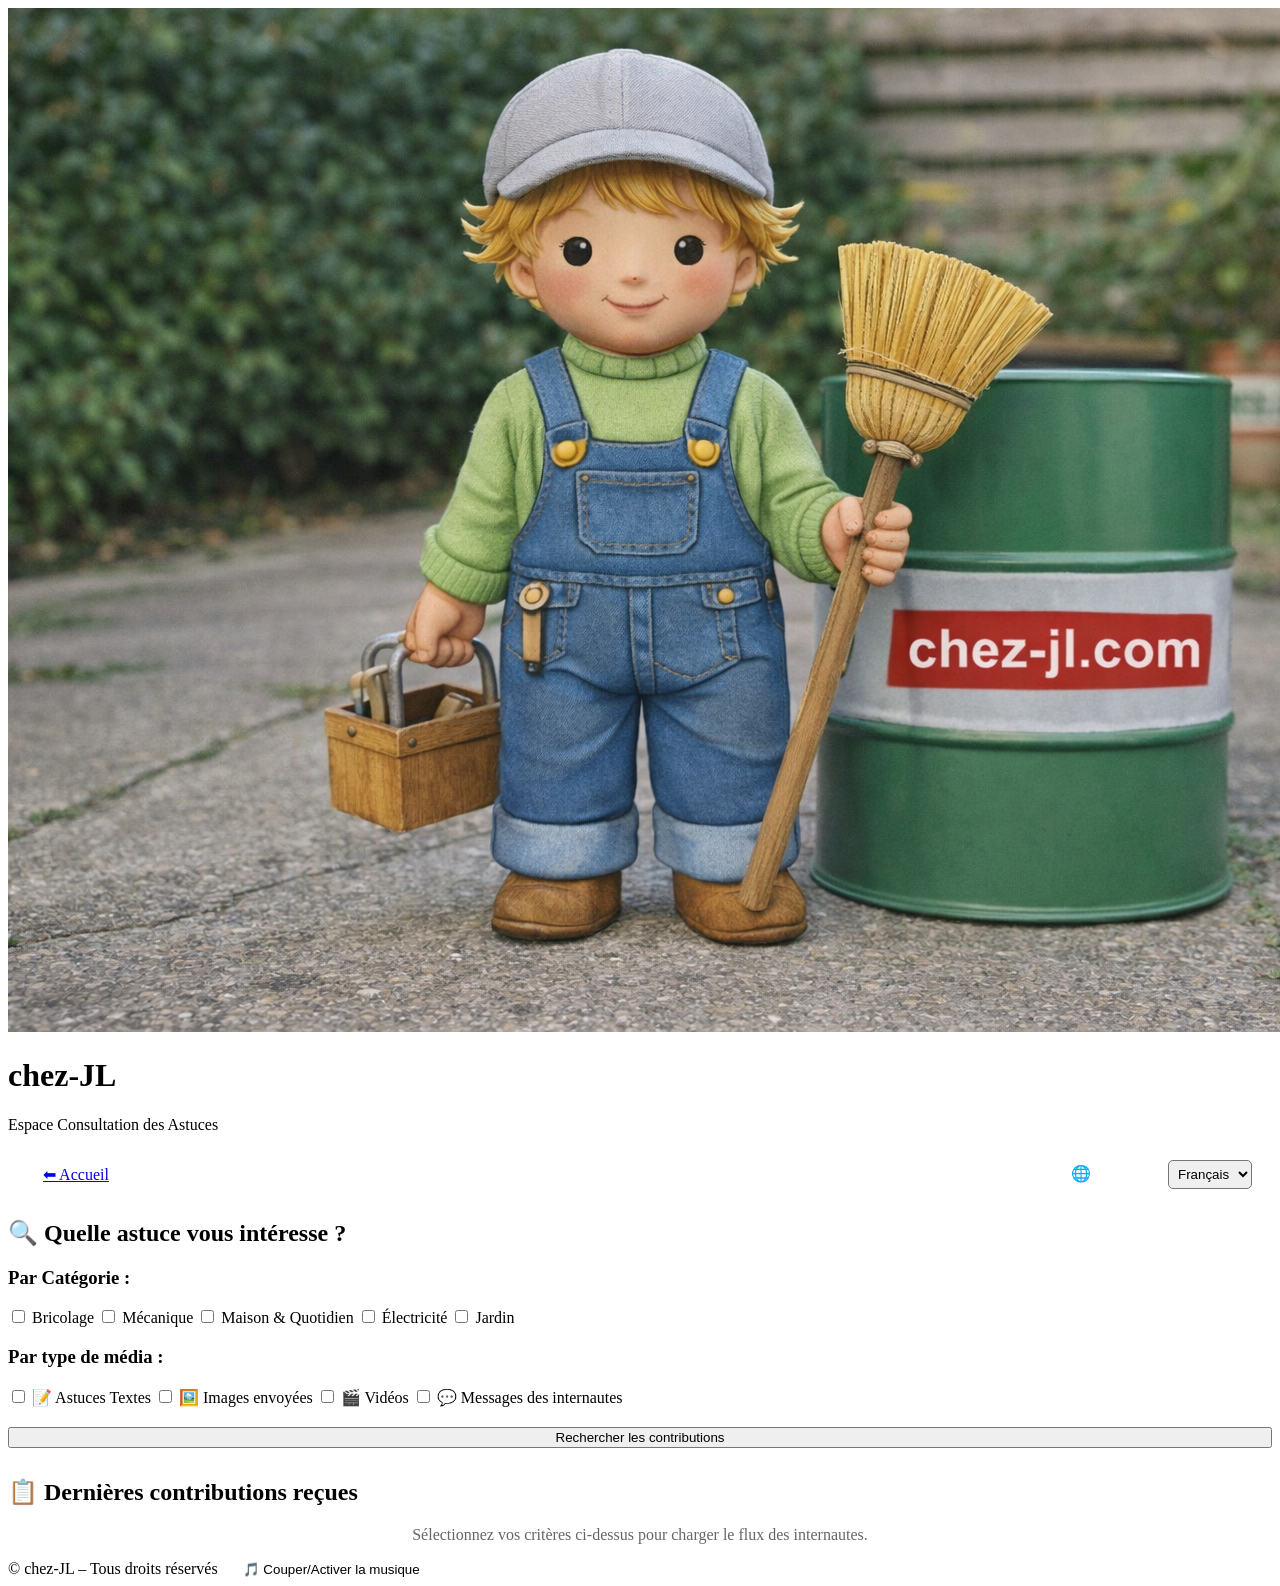
==== accès aux astuces.html @ 356f456d "Create accès aux astuces.html" ====
<!DOCTYPE html>
<html lang="fr">
<head>
  <meta charset="UTF-8">
  <title>Accès aux Astuces – chez-JL</title>
  <meta name="viewport" content="width=device-width, initial-scale=1.0">
  <link rel="stylesheet" href="style.css">
</head>
<body class="page-acces-astuces">

  <!-- Musique d'ambiance IA douce (Oiseaux & Nature) -->
  <audio autoplay loop id="audio-ambiance">
    <source src="https://mixkit.co" type="audio/wav">
    Votre navigateur ne supporte pas l'élément audio.
  </audio>

  <header class="header-accueil">
    <div class="bandeau-titre">
      <img src="images/figurine-mascotte.png" alt="Mascotte chez-JL" class="figurine">
      <div class="header-texte">
        <h1>chez-JL</h1>
        <p>Espace Consultation des Astuces</p>
      </div>
    </div>

    <!-- Sélecteur de Langue & Retour -->
    <div class="bandeau-menu" style="display: flex; justify-content: space-between; align-items: center; padding: 10px 20px;">
      <a href="index.html" class="btn" style="min-width: auto; padding: 5px 15px;">⬅ Accueil</a>
      
      <div class="selecteur-langue">
        <label for="langue" style="color: white; font-weight: bold; margin-right: 8px;">🌐 Langue :</label>
        <select id="langue" onchange="changerLangue(this.value)" style="padding: 5px; border-radius: 5px;">
          <option value="fr">Français</option>
          <option value="en">English</option>
          <option value="es">Español</option>
          <option value="de">Deutsch</option>
        </select>
      </div>
    </div>
  </header>

  <main>
    <!-- Nomenclature / Filtres de recherche -->
    <section class="section-filtres">
      <h2>🔍 Quelle astuce vous intéresse ?</h2>
      <form id="form-filtres">
        
        <!-- Catégories d'astuces -->
        <h3>Par Catégorie :</h3>
        <div class="group-filtres">
          <label><input type="checkbox" name="categorie" value="bricolage"> Bricolage</label>
          <label><input type="checkbox" name="categorie" value="mecanique"> Mécanique</label>
          <label><input type="checkbox" name="categorie" value="maison"> Maison & Quotidien</label>
          <label><input type="checkbox" name="categorie" value="electricite"> Électricité</label>
          <label><input type="checkbox" name="categorie" value="jardinage"> Jardin</label>
        </div>

        <!-- Types de contenus demandés -->
        <h3>Par type de média :</h3>
        <div class="group-filtres">
          <label><input type="checkbox" name="media" value="texte"> 📝 Astuces Textes</label>
          <label><input type="checkbox" name="media" value="image"> 🖼️ Images envoyées</label>
          <label><input type="checkbox" name="media" value="video"> 🎬 Vidéos</label>
          <label><input type="checkbox" name="media" value="message"> 💬 Messages des internautes</label>
        </div>

        <button type="button" class="btn" onclick="filtrerAstuces()" style="margin-top: 20px; width: 100%;">Rechercher les contributions</button>
      </form>
    </section>

    <!-- Zone d'affichage des résultats simulés -->
    <section class="zone-resultats" style="margin-top: 30px;">
      <h2>📋 Dernières contributions reçues</h2>
      <div id="liste-astuces-flux">
        <p style="text-align: center; color: #666;">Sélectionnez vos critères ci-dessus pour charger le flux des internautes.</p>
      </div>
    </section>
  </main>

  <footer>
    © chez-JL – Tous droits réservés
    <button onclick="toggleAudio()" style="background: none; border: none; cursor: pointer; margin-left: 15px;">🎵 Couper/Activer la musique</button>
  </footer>

  <script>
    // Script simple pour couper la musique
    function toggleAudio() {
      var audio = document.getElementById('audio-ambiance');
      if (audio.paused) { audio.play(); } else { audio.pause(); }
    }
    
    // Changement de langue fictif pour la structure
    function changerLangue(lang) {
      alert("Changement de langue vers : " + lang.toUpperCase());
    }

    // Gestion de la nomenclature
    function filtrerAstuces() {
      var conteneur = document.getElementById('liste-astuces-flux');
      conteneur.innerHTML = `
        <div style="background: #f9f9f9; padding: 15px; border-left: 5px solid #6f6f6f; margin-bottom: 15px; border-radius: 4px;">
          <strong>Jean-Pierre (Mécanique - Vidéo) :</strong> "Vidange facile sur tondeuse sans pompe." <br>
          <a href="#" style="color: blue; text-decoration: underline;">Voir la vidéo YouTube</a>
        </div>
        <div style="background: #f9f9f9; padding: 15px; border-left: 5px solid #c9a36a; margin-bottom: 15px; border-radius: 4px;">
          <strong>Marie83 (Bricolage - Image) :</strong> "Restauration d'une table basse en palette." <br>
          <a href="#" style="color: blue; text-decoration: underline;">Voir l'image jointe</a>
        </div>
      `;
    }
  </script>
</body>
</html>
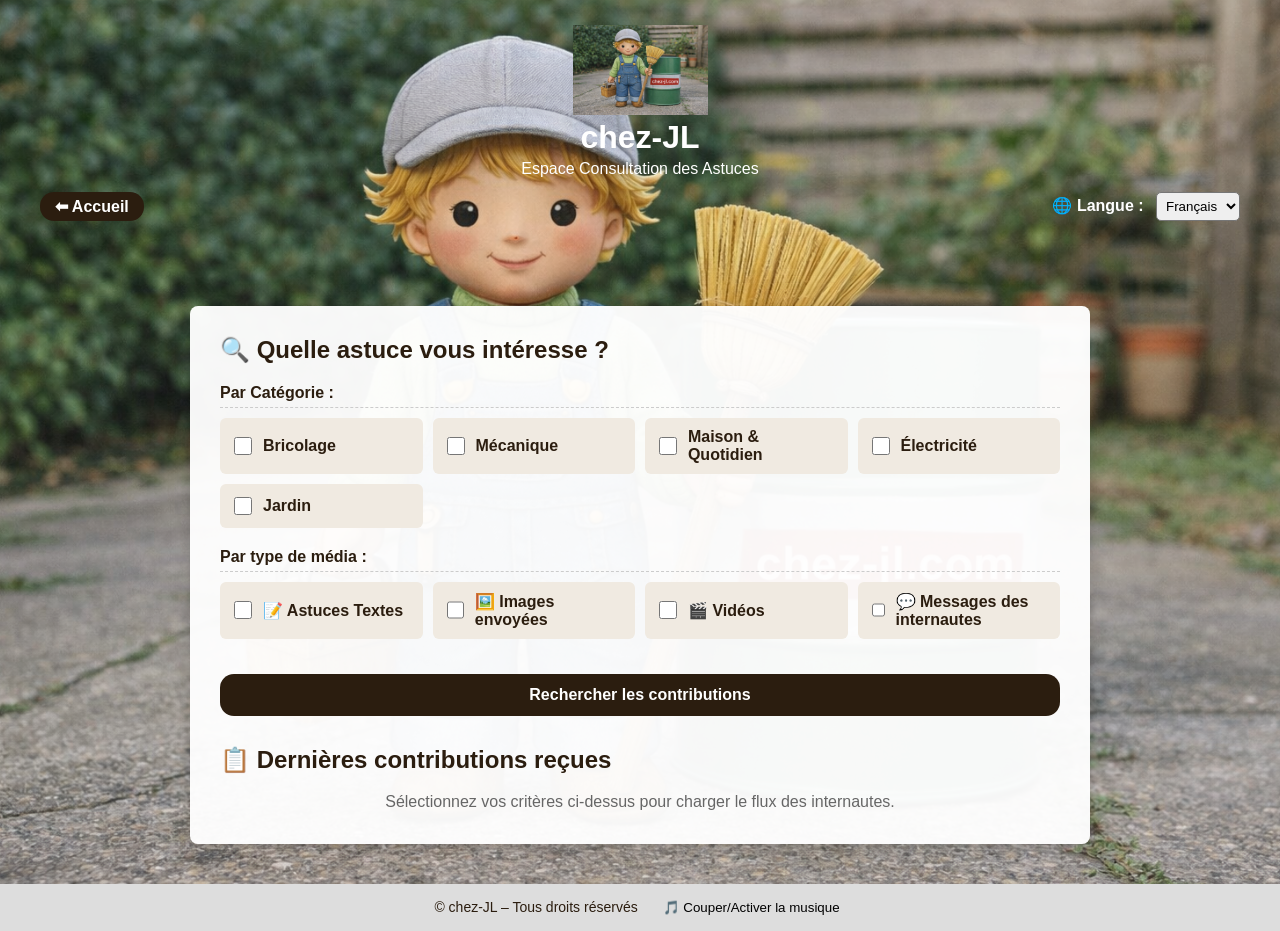
==== commit 4513601e: "Update accès aux astuces.html" ====
--- a/accès aux astuces.html
+++ b/accès aux astuces.html
@@ -8,9 +8,9 @@
 </head>
 <body class="page-acces-astuces">
 
-  <!-- Musique d'ambiance IA douce (Oiseaux & Nature) -->
-  <audio autoplay loop id="audio-ambiance">
-    <source src="https://mixkit.co" type="audio/wav">
+  <!-- Musique d'ambiance de secours (libre de droits) -->
+  <audio loop id="audio-ambiance">
+    <source src="https://soundhelix.com" type="audio/mp3">
     Votre navigateur ne supporte pas l'élément audio.
   </audio>
 
@@ -84,10 +84,19 @@
 
   <script>
     // Script simple pour couper la musique
-    function toggleAudio() {
+        function toggleAudio() {
       var audio = document.getElementById('audio-ambiance');
-      if (audio.paused) { audio.play(); } else { audio.pause(); }
+      var bouton = event.target; // Cible le bouton cliqué
+      
+      if (audio.paused) { 
+        audio.play(); 
+        bouton.textContent = "🎵 Couper la musique";
+      } else { 
+        audio.pause(); 
+        bouton.textContent = "🎵 Activer la musique";
+      }
     }
+
     
     // Changement de langue fictif pour la structure
     function changerLangue(lang) {
--- a/style.css
+++ b/style.css
@@ -0,0 +1,301 @@
+/* =========================
+   BASE GÉNÉRALE
+========================= */
+
+* {
+  box-sizing: border-box;
+}
+
+body {
+  margin: 0;
+  font-family: Arial, sans-serif;
+  background: #f5efe6;
+  color: #2b1d0f;
+}
+
+h1, h2, h3 {
+  margin: 0 0 15px 0;
+}
+
+p {
+  line-height: 1.6;
+  margin: 0;
+}
+
+a {
+  color: inherit;
+  text-decoration: none;
+}
+
+/* =========================
+   HEADER / BANDEAU SUPÉRIEUR
+========================= */
+
+header {
+  padding: 25px 20px 35px;
+  text-align: center;
+  position: relative;
+}
+
+/* Conteneur figurine + texte */
+.header-centre {
+  display: flex;
+  align-items: center;              /* centrage vertical parfait */
+  justify-content: center;
+  gap: 20px;
+  max-width: 1000px;
+  margin: 0 auto;
+}
+
+/* Texte dans le bandeau */
+.header-texte h1,
+.header-texte p {
+  margin: 0;
+  color: white;
+}
+
+/* =========================
+   FIGURINE
+========================= */
+
+.figurine {
+  height: 90px;                     /* taille moyenne */
+  width: auto;
+  max-height: 60%;
+  pointer-events: none;
+}
+
+/* Responsive figurine */
+@media (max-width: 700px) {
+  .figurine {
+    height: 70px;
+  }
+}
+
+/* =========================
+   BOUTON ACCUEIL / RETOUR
+========================= */
+
+.btn-retour {
+  display: inline-block;
+  background: rgba(255,255,255,0.65);
+  padding: 10px 22px;
+  border-radius: 14px;
+  font-weight: 900;                 /* flèche forte */
+  font-size: 15px;
+  color: #2b1d0f;
+  margin-bottom: 18px;
+}
+
+/* =========================
+   COULEURS DES BANDEAUX
+========================= */
+
+.page-accueil header {
+  background: #7fcfc7;              /* vert pastel */
+}
+
+.page-bricolage header {
+  background: #c9a36a;
+}
+
+.page-maison header {
+  background: #9ec9a3;
+}
+
+.page-electricite header {
+  background: #c45a4a;
+}
+
+.page-creation header {
+  background: #b6a4d8;
+}
+
+.page-objets-anciens header {
+  background: #7fb3d5;
+}
+
+.page-mecanique header {
+  background: #6f6f6f;
+}
+
+/* 🟢 MODIFICATION : COULEUR POUR LA NOUVELLE PAGE MÉCANO */
+.page-mecano header {
+  background: #555555;
+}
+
+.page-jardinage header {
+  background: #8fbf8f;
+}
+
+.page-couture header {
+  background: #c8a2c8;
+}
+
+/* =========================
+   MENU ACCUEIL (INDEX)
+========================= */
+
+.menu-principal {
+  margin-top: 20px;
+}
+
+.menu-deux-lignes {
+  display: flex;
+  flex-wrap: wrap;
+  justify-content: center;
+  gap: 12px;
+}
+
+/* Boutons accueil type "bulle" */
+.menu-deux-lignes a {
+  background: rgba(255,255,255,0.25);
+  padding: 10px 18px;
+  border-radius: 20px;
+  font-weight: bold;
+  color: white;
+  min-width: 180px;
+  text-align: center;
+}
+
+/* 🟢 MODIFICATION : DESIGN COMPATIBLE GLOBAL POUR LE BOUTON MÉCANO SUR L'ACCUEIL */
+.menu-deux-lignes a.btn-mecano-special {
+  background: #2b1d0f;
+  color: #ffffff;
+  border-radius: 20px;
+}
+
+/* =========================
+   CONTENU PRINCIPAL
+========================= */
+
+main {
+  max-width: 900px;
+  margin: auto;
+  background: white;
+  padding: 30px;
+}
+
+/* Séparateur */
+.separation {
+  border: none;
+  border-top: 1px solid #ddd;
+  margin: 25px 0;
+}
+
+/* =========================
+   BOUTONS GÉNÉRAUX
+========================= */
+
+.btn {
+  display: inline-block;
+  background: #2b1d0f;
+  color: #ffffff;
+  padding: 12px 22px;
+  border-radius: 14px;
+  font-size: 16px;
+  font-weight: bold;
+  cursor: pointer;
+  border: none;
+}
+
+.btn:hover {
+  opacity: 0.9;
+}
+
+/* =========================
+   FORMULAIRES
+========================= */
+
+textarea,
+input[type="text"],
+input[type="email"],
+input[type="url"] {
+  width: 100%;
+  padding: 10px;
+  margin: 8px 0 20px 0;
+  border: 1px solid #ccc;
+  border-radius: 6px;
+}
+
+.themes {
+  margin-bottom: 35px;              /* espace avant "Vidéo" */
+}
+
+.themes label {
+  display: inline-block;
+  margin-right: 14px;
+}
+
+/* Bouton envoyer = même style que retour */
+.form-actions .btn {
+  background: rgba(255,255,255,0.65);
+  color: #2b1d0f;
+  font-weight: 900;
+}
+
+/* =========================
+   FOOTER
+========================= */
+
+footer {
+  background: #ddd;
+  text-align: center;
+  padding: 15px;
+  font-size: 14px;
+}
+/* ===================================================
+   CONFIGURATION DE LA PAGE D'ACCÈS AUX ASTUCES 
+=================================================== */
+
+body.page-acces-astuces {
+  /* Application de l'image de fond mascotte sur toute la page */
+  background: url("images/figurine-mascotte.png") no-repeat center center fixed;
+  background-size: cover;
+}
+
+body.page-acces-astuces main {
+  max-width: 900px;
+  margin: 40px auto;
+  background: rgba(255, 255, 255, 0.96); /* Fond blanc opaque pour garder le texte lisible */
+  padding: 30px;
+  border-radius: 8px;
+  box-shadow: 0 4px 15px rgba(0, 0, 0, 0.2);
+}
+
+.section-filtres h3 {
+  margin: 20px 0 10px 0;
+  font-size: 16px;
+  color: #2b1d0f;
+  border-bottom: 1px dashed #ccc;
+  padding-bottom: 5px;
+}
+
+.group-filtres {
+  display: grid;
+  grid-template-columns: repeat(auto-fill, minmax(200px, 1fr));
+  gap: 10px;
+  margin-bottom: 15px;
+}
+
+.group-filtres label {
+  background: #f0eae1;
+  padding: 10px;
+  border-radius: 6px;
+  cursor: pointer;
+  display: flex;
+  align-items: center;
+  gap: 8px;
+  font-weight: bold;
+  transition: background 0.2s;
+}
+
+.group-filtres label:hover {
+  background: #e2d7c7;
+}
+
+.group-filtres input[type="checkbox"] {
+  width: 18px;
+  height: 18px;
+  cursor: pointer;
+}
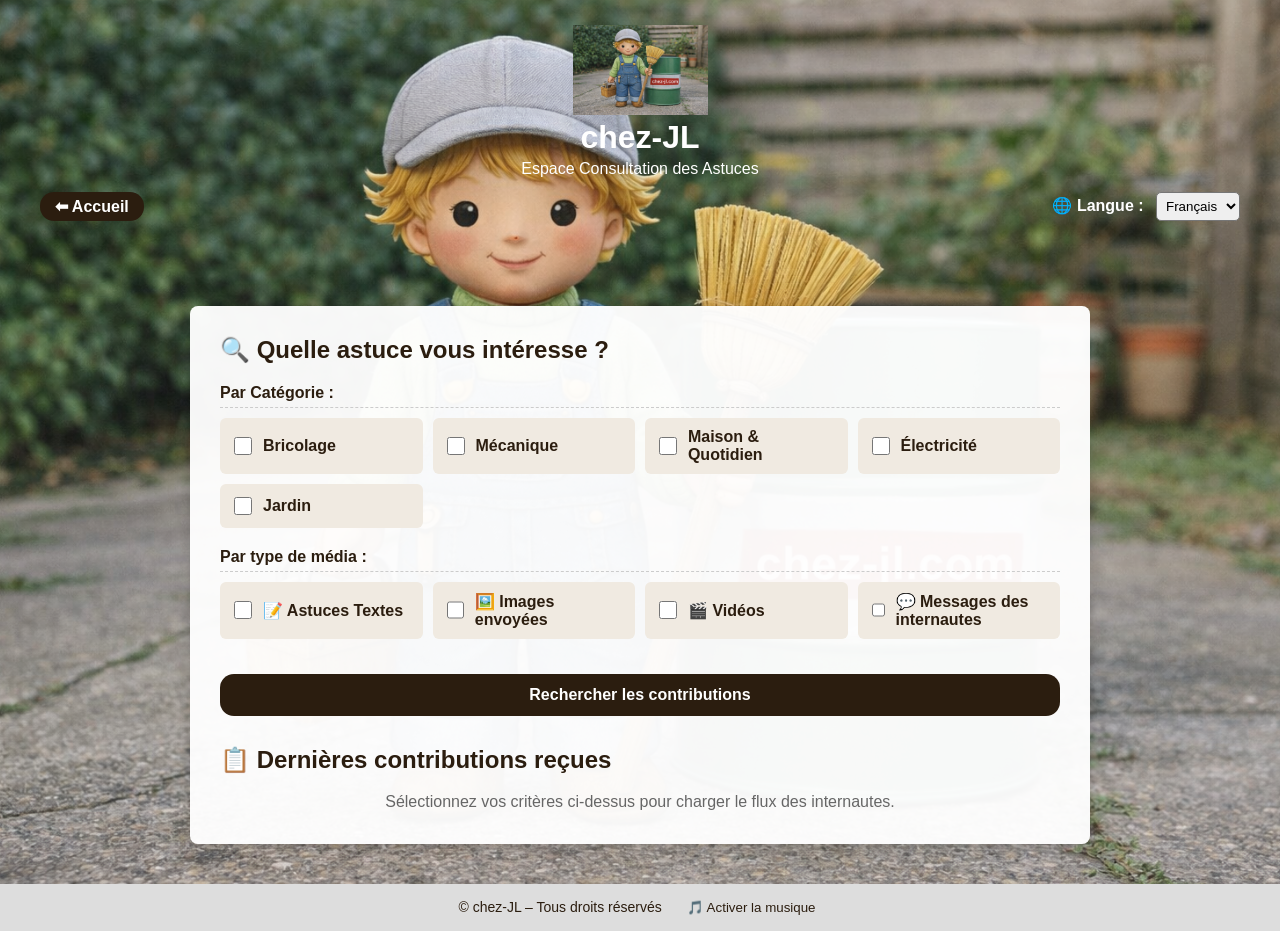
==== commit aac5646f: "Update accès aux astuces.html" ====
--- a/accès aux astuces.html
+++ b/accès aux astuces.html
@@ -23,7 +23,7 @@
       </div>
     </div>
 
-    <!-- Sélecteur de Langue & Retour -->
+    <!-- Sélecteur de Langue & Retour (Ligne 29 à 39) -->
     <div class="bandeau-menu" style="display: flex; justify-content: space-between; align-items: center; padding: 10px 20px;">
       <a href="index.html" class="btn" style="min-width: auto; padding: 5px 15px;">⬅ Accueil</a>
       
@@ -79,14 +79,14 @@
 
   <footer>
     © chez-JL – Tous droits réservés
-    <button onclick="toggleAudio()" style="background: none; border: none; cursor: pointer; margin-left: 15px;">🎵 Couper/Activer la musique</button>
+    <button id="btn-musique" onclick="toggleAudio()" style="background: none; border: none; cursor: pointer; margin-left: 15px; color: inherit; font-family: inherit;">🎵 Activer la musique</button>
   </footer>
 
   <script>
-    // Script simple pour couper la musique
-        function toggleAudio() {
+    // Script corrigé pour l'interrupteur Play / Pause (Lignes 85 à 96)
+    function toggleAudio() {
       var audio = document.getElementById('audio-ambiance');
-      var bouton = event.target; // Cible le bouton cliqué
+      var bouton = document.getElementById('btn-musique');
       
       if (audio.paused) { 
         audio.play(); 
@@ -96,7 +96,6 @@
         bouton.textContent = "🎵 Activer la musique";
       }
     }
-
     
     // Changement de langue fictif pour la structure
     function changerLangue(lang) {
